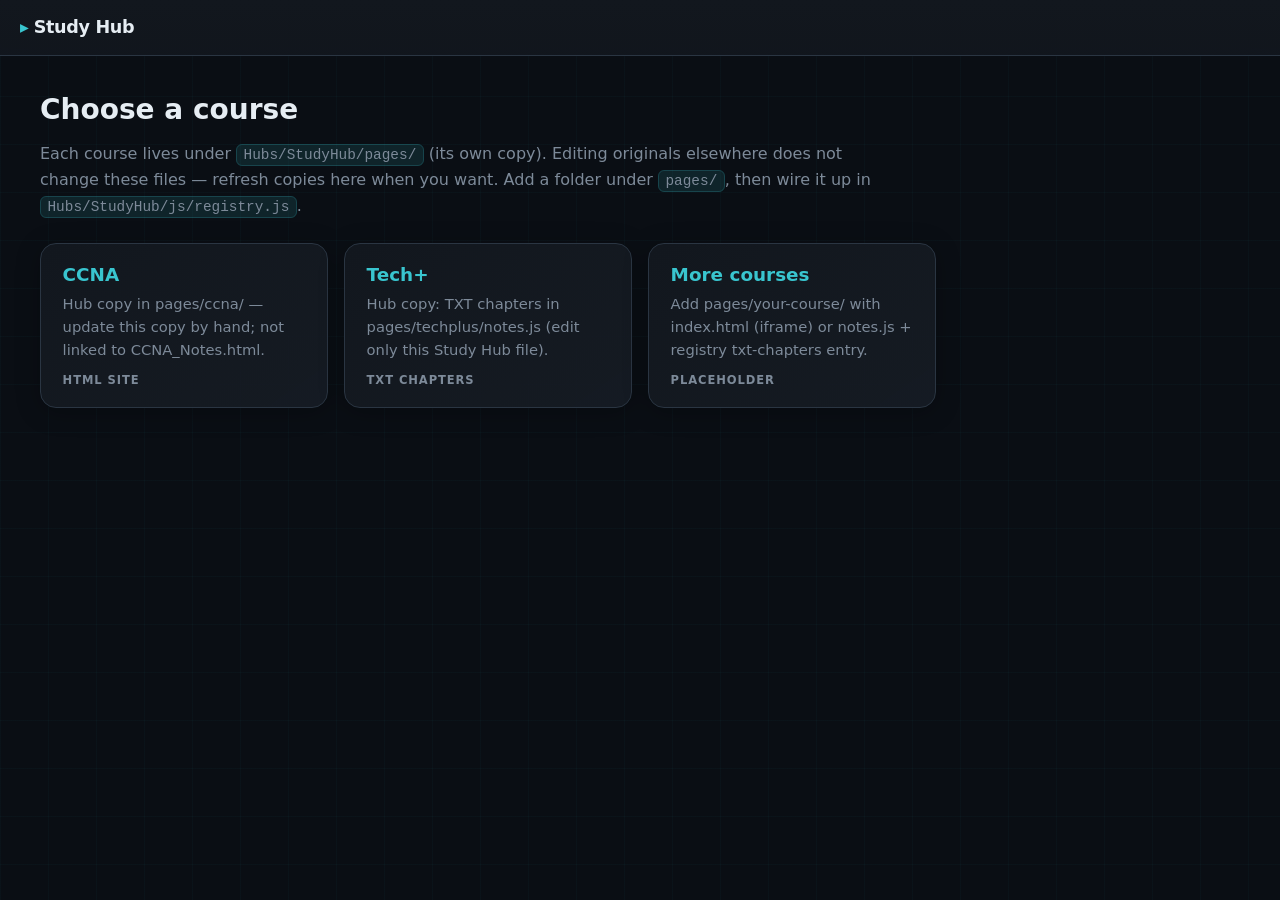
==== index.html @ 9c8c7aef "Add files via upload" ====
<!DOCTYPE html>
<html lang="en">
  <head>
    <meta charset="utf-8" />
    <meta name="viewport" content="width=device-width, initial-scale=1" />
    <title>Study Hub</title>
    <link rel="stylesheet" href="./css/hub.css" />
  </head>
  <body>
    <div id="hub-shell">
      <header class="hub-header">
        <button type="button" id="hub-back" class="hub-back hidden" aria-label="All courses">
          All courses
        </button>
        <span class="hub-title">Study Hub</span>
        <span id="hub-current" class="hub-current hidden" aria-live="polite"></span>
      </header>

      <div id="landing" class="landing">
        <h1>Choose a course</h1>
        <p>
          Each course lives under <code>Hubs/StudyHub/pages/</code> (its own copy). Editing originals
          elsewhere does not change these files — refresh copies here when you want. Add a folder under
          <code>pages/</code>, then wire it up in <code>Hubs/StudyHub/js/registry.js</code>.
        </p>
        <div id="course-grid" class="course-grid" role="list"></div>
      </div>

      <div id="workspace" class="workspace hidden">
        <div id="iframe-host" class="iframe-host hidden">
          <iframe id="course-iframe" title="Course notes" src="about:blank"></iframe>
        </div>

        <div id="txt-workspace" class="txt-workspace hidden">
          <div class="main-layout" id="txt-main-layout">
            <aside class="sidebar" data-txt-sidebar>
              <nav class="nav">
                <a href="#" data-chapter="home" class="nav-home active">Home</a>
              </nav>
              <div class="sidebar-title">Chapters</div>
              <nav class="nav" id="txt-chaptersNav" aria-label="Chapters"></nav>
              <div class="sidebar-actions">
                <div class="searchWrap">
                  <label class="sr-only" for="txt-chapterSearch">Filter chapters</label>
                  <input
                    id="txt-chapterSearch"
                    type="search"
                    placeholder="Filter chapters…"
                    autocomplete="off"
                  />
                </div>
              </div>
            </aside>
            <div class="content-wrapper">
              <div class="home-screen active" id="txt-home-screen">
                <div class="home-content">
                  <div class="home-left">
                    <h2>About</h2>
                    <div class="home-intro">
                      <p id="txt-course-blurb">
                        Chapter list appears in the sidebar when notes are loaded.
                      </p>
                      <p class="muted">
                        Edit that course’s file under
                        <code>Hubs/StudyHub/pages/&lt;course&gt;/</code> (e.g.
                        <code>pages/techplus/notes.js</code>).
                      </p>
                    </div>
                  </div>
                  <div class="home-right">
                    <h2 class="toc-title">Table of contents</h2>
                    <div id="txt-tocFallback" class="muted"></div>
                  </div>
                </div>
              </div>
              <main class="content" id="txt-content"></main>
            </div>
          </div>
        </div>

        <div id="placeholder-host" class="placeholder-host hidden">
          <div class="placeholder-card">
            <h2>Coming soon</h2>
            <p id="placeholder-text"></p>
          </div>
        </div>
      </div>
    </div>

    <style>
      .sr-only {
        position: absolute;
        width: 1px;
        height: 1px;
        padding: 0;
        margin: -1px;
        overflow: hidden;
        clip: rect(0, 0, 0, 0);
        white-space: nowrap;
        border: 0;
      }
    </style>

    <script src="./js/registry.js"></script>
    <script src="./pages/techplus/notes.js"></script>
    <script src="./js/txt-viewer.js"></script>
    <script src="./js/hub.js"></script>
  </body>
</html>
---- css/hub.css ----
:root {
  --bg-dark: #0a0e14;
  --bg-card: #12171e;
  --accent: #39c5cf;
  --text: #e6edf3;
  --text-muted: #7d8a99;
  --border: #2a3542;
  --border-subtle: rgba(255, 255, 255, 0.06);
  --glow: rgba(57, 197, 207, 0.15);
  --mono: ui-monospace, SFMono-Regular, Menlo, Monaco, Consolas, "Liberation Mono", "Courier New",
    monospace;
  --sans: ui-sans-serif, system-ui, -apple-system, "Segoe UI", Roboto, Arial, "Apple Color Emoji",
    "Segoe UI Emoji";
}

* {
  box-sizing: border-box;
}

html {
  scroll-behavior: smooth;
}

html,
body {
  height: 100%;
  margin: 0;
}

body {
  font-family: var(--sans);
  font-size: 16px;
  line-height: 1.6;
  background: var(--bg-dark);
  color: var(--text);
  overflow: hidden;
}

body::before {
  content: "";
  position: fixed;
  inset: 0;
  background-image: linear-gradient(rgba(57, 197, 207, 0.03) 1px, transparent 1px),
    linear-gradient(90deg, rgba(57, 197, 207, 0.03) 1px, transparent 1px);
  background-size: 48px 48px;
  pointer-events: none;
  z-index: 0;
}

#hub-shell {
  position: relative;
  z-index: 1;
  display: flex;
  flex-direction: column;
  height: 100vh;
}

.hub-header {
  height: 56px;
  flex-shrink: 0;
  display: flex;
  align-items: center;
  gap: 1rem;
  padding: 0 1.25rem;
  background: linear-gradient(180deg, var(--bg-card) 0%, rgba(18, 23, 30, 0.95) 100%);
  border-bottom: 1px solid var(--border);
  backdrop-filter: blur(12px);
}

.hub-back {
  font-size: 0.9rem;
  font-weight: 600;
  color: var(--accent);
  text-decoration: none;
  padding: 0.35rem 0.75rem;
  border-radius: 10px;
  border: 1px solid rgba(57, 197, 207, 0.35);
  background: transparent;
  cursor: pointer;
  font-family: inherit;
}

.hub-back:hover {
  background: rgba(57, 197, 207, 0.1);
}

.hub-back.hidden {
  display: none;
}

.hub-title {
  font-weight: 700;
  font-size: 1.1rem;
  letter-spacing: -0.02em;
}

.hub-title::before {
  content: "▸ ";
  color: var(--accent);
  font-weight: 400;
}

.hub-current {
  font-size: 0.85rem;
  color: var(--text-muted);
  margin-left: auto;
}

.hub-current.hidden {
  display: none;
}

.landing {
  flex: 1;
  overflow-y: auto;
  padding: 2rem 2.5rem 3rem;
}

.landing h1 {
  margin: 0 0 0.5rem;
  font-size: 1.75rem;
}

.landing > p {
  margin: 0 0 1.5rem;
  color: var(--text-muted);
  max-width: 52rem;
}

.landing code {
  font-family: var(--mono);
  font-size: 0.9em;
  background: rgba(57, 197, 207, 0.12);
  padding: 0.15em 0.45em;
  border-radius: 6px;
  border: 1px solid rgba(57, 197, 207, 0.2);
}

.course-grid {
  display: grid;
  grid-template-columns: repeat(auto-fill, minmax(260px, 1fr));
  gap: 1rem;
  max-width: 1200px;
}

.course-card {
  text-align: left;
  padding: 1.25rem 1.35rem;
  border-radius: 16px;
  border: 1px solid var(--border);
  background: linear-gradient(145deg, var(--bg-card) 0%, rgba(22, 28, 36, 0.95) 100%);
  box-shadow: 0 4px 24px rgba(0, 0, 0, 0.25);
  cursor: pointer;
  font-family: inherit;
  color: var(--text);
  transition: border-color 0.15s ease, box-shadow 0.15s ease, transform 0.08s ease;
}

.course-card:hover:not(:disabled) {
  border-color: rgba(57, 197, 207, 0.45);
  box-shadow: 0 0 24px var(--glow);
}

.course-card:active:not(:disabled) {
  transform: translateY(1px);
}

.course-card:disabled {
  opacity: 0.55;
  cursor: not-allowed;
}

.course-card h2 {
  margin: 0 0 0.5rem;
  font-size: 1.15rem;
  color: var(--accent);
}

.course-card p {
  margin: 0;
  font-size: 0.92rem;
  color: var(--text-muted);
  line-height: 1.55;
}

.course-card .badge {
  display: inline-block;
  margin-top: 0.75rem;
  font-size: 0.72rem;
  font-weight: 600;
  text-transform: uppercase;
  letter-spacing: 0.08em;
  color: var(--text-muted);
}

.workspace {
  flex: 1;
  min-height: 0;
  display: flex;
  flex-direction: column;
}

.workspace.hidden {
  display: none;
}

.landing.hidden {
  display: none;
}

.iframe-host {
  flex: 1;
  min-height: 0;
  background: var(--bg-dark);
}

.iframe-host.hidden {
  display: none;
}

.iframe-host iframe {
  display: block;
  width: 100%;
  height: 100%;
  border: 0;
}

.txt-workspace {
  flex: 1;
  min-height: 0;
  display: flex;
  flex-direction: column;
  overflow: hidden;
}

.txt-workspace.hidden {
  display: none;
}

.txt-workspace .main-layout {
  display: flex;
  flex: 1;
  min-height: 0;
  overflow: hidden;
}

.txt-workspace .sidebar {
  width: 280px;
  flex-shrink: 0;
  background: linear-gradient(180deg, var(--bg-card) 0%, rgba(18, 23, 30, 0.98) 100%);
  border-right: 1px solid var(--border);
  padding: 1.5rem 0 1rem;
  display: flex;
  flex-direction: column;
  overflow-y: auto;
}

.txt-workspace .sidebar-title {
  font-size: 0.72rem;
  font-weight: 600;
  text-transform: uppercase;
  letter-spacing: 0.12em;
  color: var(--text-muted);
  padding: 0 1.5rem;
  margin: 1.25rem 0 0.75rem;
}

.txt-workspace .nav {
  display: flex;
  flex-direction: column;
  gap: 0.25rem;
  padding: 0 0.75rem;
}

.txt-workspace .nav a {
  padding: 0.7rem 1rem;
  color: var(--text-muted);
  text-decoration: none;
  font-size: 0.92rem;
  font-weight: 600;
  border-radius: 10px;
  border-left: 3px solid transparent;
  transition: all 0.2s ease;
}

.txt-workspace .nav a:hover {
  color: var(--text);
  background: rgba(57, 197, 207, 0.06);
  transform: translateX(4px);
}

.txt-workspace .nav a.active {
  color: var(--accent);
  background: rgba(57, 197, 207, 0.12);
  border-left-color: var(--accent);
  box-shadow: 0 0 20px var(--glow);
}

.txt-workspace .sidebar-actions {
  margin-top: auto;
  padding: 1rem 0.75rem 0;
  border-top: 1px solid var(--border);
}

.txt-workspace .searchWrap input {
  width: 100%;
  padding: 0.7rem 0.85rem;
  border-radius: 12px;
  border: 1px solid var(--border);
  background: rgba(255, 255, 255, 0.02);
  color: var(--text);
  outline: none;
}

.txt-workspace .searchWrap input:focus {
  border-color: rgba(57, 197, 207, 0.65);
  box-shadow: 0 0 0 4px rgba(57, 197, 207, 0.12);
}

.txt-workspace .content-wrapper {
  flex: 1;
  min-width: 0;
  display: flex;
  flex-direction: column;
  overflow: hidden;
}

.txt-workspace .content {
  flex: 1;
  padding: 2rem 2.5rem 3rem;
  min-width: 0;
  overflow-y: auto;
  overflow-x: hidden;
}

.txt-workspace .home-screen {
  flex: 1;
  padding: 2rem 2.5rem 3rem;
  min-width: 0;
  overflow-y: auto;
  display: none;
}

.txt-workspace .home-screen.active {
  display: block;
}

.txt-workspace .home-content {
  display: flex;
  gap: 2rem;
  background: linear-gradient(145deg, var(--bg-card) 0%, rgba(22, 28, 36, 0.95) 100%);
  border: 1px solid var(--border);
  border-radius: 20px;
  padding: 2rem;
  box-shadow: 0 4px 24px rgba(0, 0, 0, 0.3);
}

.txt-workspace .home-left {
  flex: 1;
  min-width: 0;
}

.txt-workspace .home-right {
  width: 280px;
  flex-shrink: 0;
  border-left: 1px solid var(--border);
  padding-left: 1.5rem;
}

.txt-workspace .home-content h2 {
  font-size: 1.35rem;
  font-weight: 700;
  margin: 0 0 1rem;
  padding: 0.75rem 0;
  padding-left: 1rem;
  border-left: 4px solid var(--accent);
  border-radius: 0 8px 8px 0;
  background: linear-gradient(90deg, rgba(57, 197, 207, 0.08) 0%, transparent 100%);
}

.txt-workspace .muted {
  color: var(--text-muted);
}

.txt-workspace .toc-title {
  font-size: 1.05rem;
  font-weight: 700;
  margin: 0 0 1rem;
}

.txt-workspace .chapter {
  display: none;
}

.txt-workspace .chapter.active {
  display: block;
  animation: fadeIn 0.2s ease;
}

@keyframes fadeIn {
  from {
    opacity: 0;
    transform: translateY(8px);
  }
  to {
    opacity: 1;
    transform: translateY(0);
  }
}

.txt-workspace .chapter-content {
  background: linear-gradient(145deg, var(--bg-card) 0%, rgba(22, 28, 36, 0.95) 100%);
  border: 1px solid var(--border);
  border-radius: 20px;
  padding: 2rem;
  box-shadow: 0 4px 24px rgba(0, 0, 0, 0.3);
}

.txt-workspace .chapter-content h2 {
  font-size: 1.35rem;
  font-weight: 700;
  margin: 0 0 1rem;
  padding: 0.75rem 0;
  padding-left: 1rem;
  border-left: 4px solid var(--accent);
  border-radius: 0 8px 8px 0;
  background: linear-gradient(90deg, rgba(57, 197, 207, 0.08) 0%, transparent 100%);
}

.txt-workspace .noteTxt {
  font-family: var(--mono);
  font-size: 0.95rem;
  line-height: 1.6;
  white-space: pre-wrap;
  word-break: break-word;
  background: rgba(255, 255, 255, 0.02);
  border: 1px solid var(--border-subtle);
  border-radius: 14px;
  padding: 1.25rem;
}

.placeholder-host {
  flex: 1;
  display: flex;
  align-items: flex-start;
  justify-content: center;
  padding: 2.5rem;
  overflow-y: auto;
}

.placeholder-host.hidden {
  display: none;
}

.placeholder-card {
  max-width: 40rem;
  padding: 2rem;
  border-radius: 20px;
  border: 1px solid var(--border);
  background: var(--bg-card);
  color: var(--text-muted);
}

.placeholder-card h2 {
  margin-top: 0;
  color: var(--accent);
}

@media (max-width: 900px) {
  .txt-workspace .main-layout {
    flex-direction: column;
  }

  .txt-workspace .sidebar {
    width: 100%;
    border-right: none;
    border-bottom: 1px solid var(--border);
    max-height: 40vh;
  }

  .txt-workspace .home-content {
    flex-direction: column;
  }

  .txt-workspace .home-right {
    width: auto;
    border-left: none;
    padding-left: 0;
  }

  body {
    overflow: auto;
  }

  #hub-shell {
    height: auto;
    min-height: 100vh;
  }
}
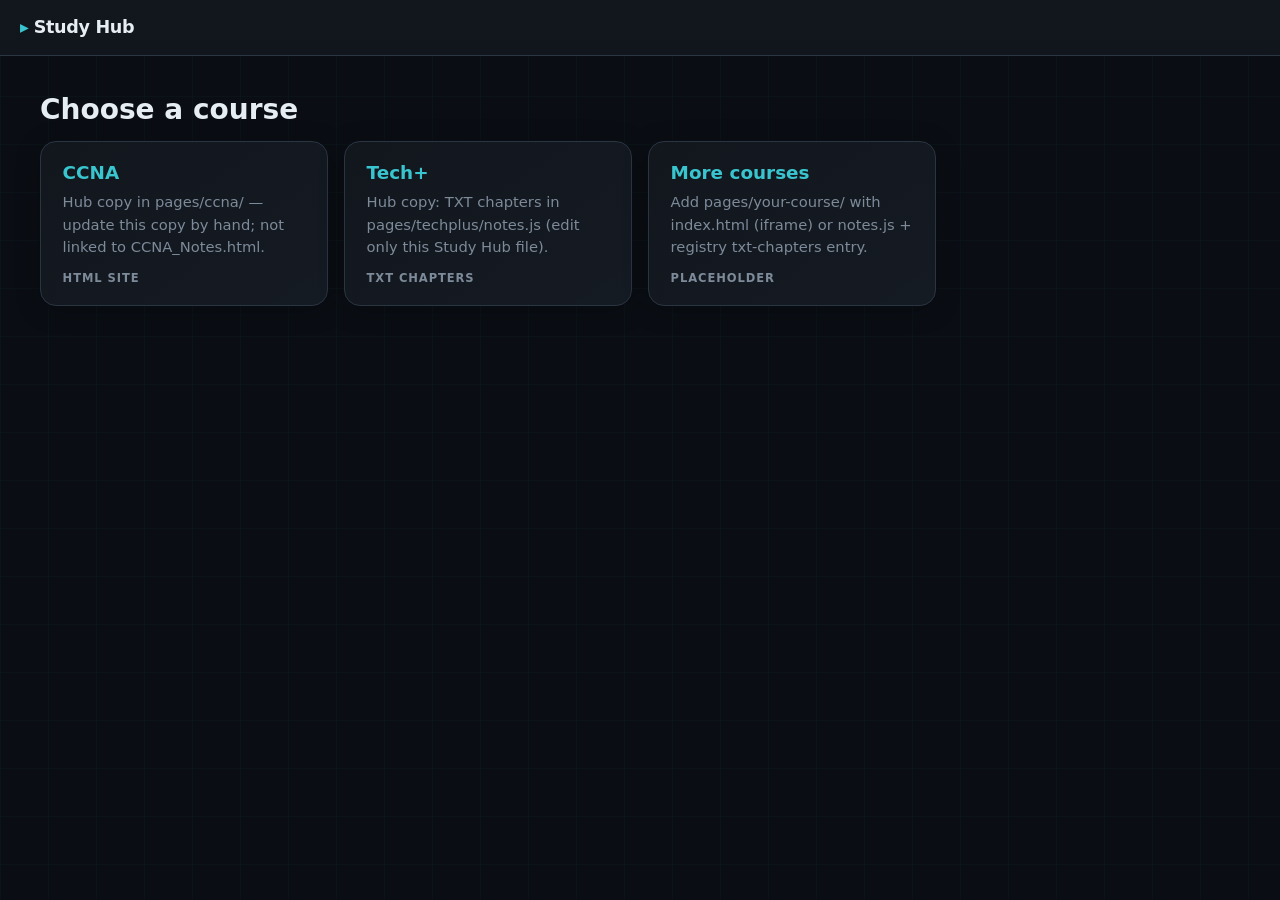
==== commit de2817f5: "Update index.html" ====
--- a/index.html
+++ b/index.html
@@ -18,11 +18,6 @@
 
       <div id="landing" class="landing">
         <h1>Choose a course</h1>
-        <p>
-          Each course lives under <code>Hubs/StudyHub/pages/</code> (its own copy). Editing originals
-          elsewhere does not change these files — refresh copies here when you want. Add a folder under
-          <code>pages/</code>, then wire it up in <code>Hubs/StudyHub/js/registry.js</code>.
-        </p>
         <div id="course-grid" class="course-grid" role="list"></div>
       </div>
 
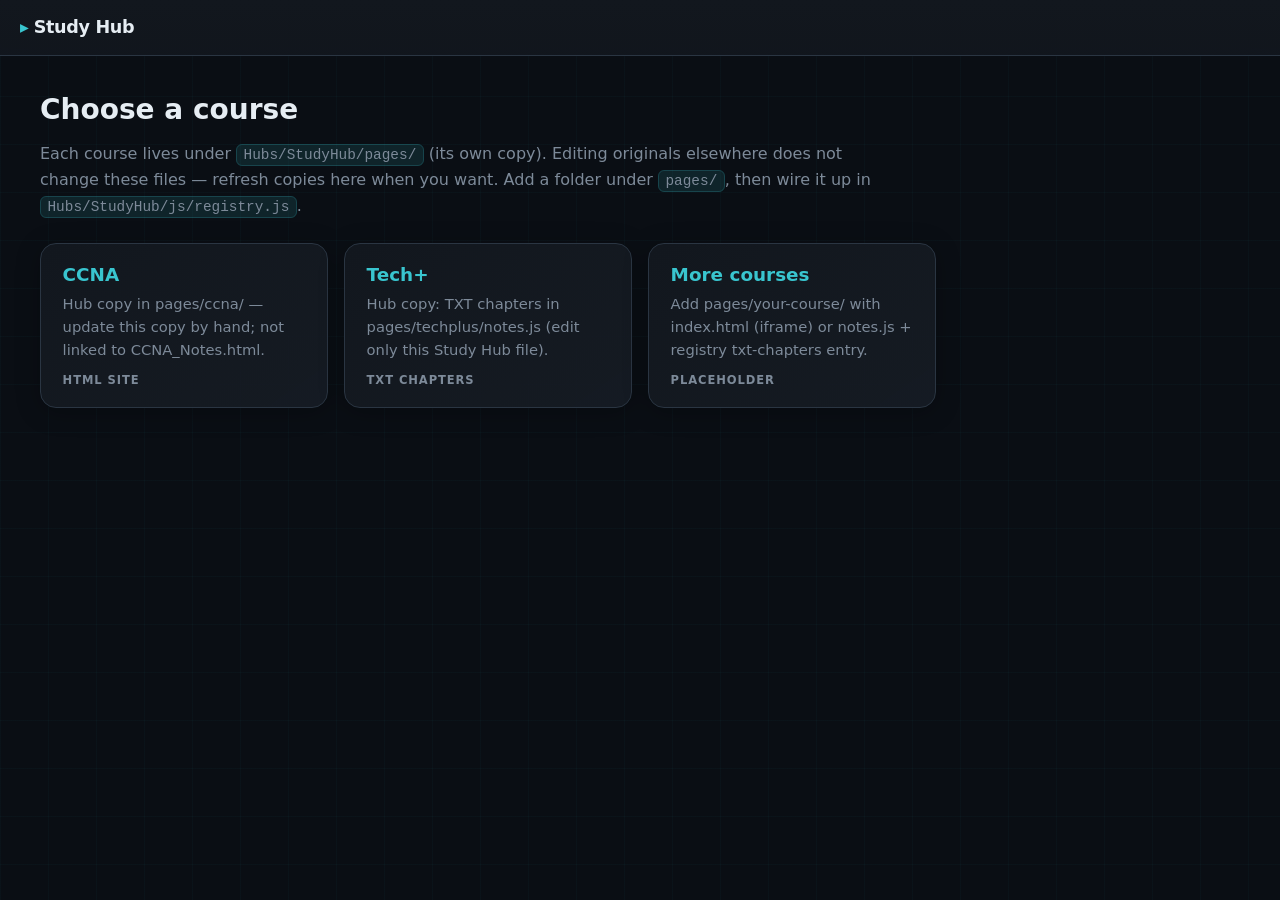
==== commit 8bdacd80: "Add files via upload" ====
--- a/index.html
+++ b/index.html
@@ -18,6 +18,11 @@
 
       <div id="landing" class="landing">
         <h1>Choose a course</h1>
+        <p>
+          Each course lives under <code>Hubs/StudyHub/pages/</code> (its own copy). Editing originals
+          elsewhere does not change these files — refresh copies here when you want. Add a folder under
+          <code>pages/</code>, then wire it up in <code>Hubs/StudyHub/js/registry.js</code>.
+        </p>
         <div id="course-grid" class="course-grid" role="list"></div>
       </div>
 
--- a/css/hub.css
+++ b/css/hub.css
@@ -1,8 +1,13 @@
 :root {
   --bg-dark: #0a0e14;
   --bg-card: #12171e;
+  --bg-elevated: #1a2129;
   --accent: #39c5cf;
+  --accent-orange: #ff9f43;
+  --accent-purple: #a371f7;
+  --accent-green: #3dd68c;
   --text: #e6edf3;
+  --text-soft: #b1bac4;
   --text-muted: #7d8a99;
   --border: #2a3542;
   --border-subtle: rgba(255, 255, 255, 0.06);
@@ -427,6 +432,117 @@
   background: linear-gradient(90deg, rgba(57, 197, 207, 0.08) 0%, transparent 100%);
 }
 
+/* CCNA-style prose inside txt-chapters (when chapter uses `html` in notes.js) */
+.txt-workspace .chapter-content--rich {
+  line-height: 1.7;
+  padding: 2.5rem;
+}
+
+.txt-workspace .chapter-content--rich h2 {
+  font-size: 1.4rem;
+  font-weight: 600;
+  letter-spacing: -0.02em;
+  margin: 0 0 1rem;
+}
+
+.txt-workspace .chapter-content--rich h3 {
+  font-size: 1.15rem;
+  font-weight: 600;
+  color: var(--text-soft);
+  margin: 2rem 0 0.75rem;
+  display: flex;
+  align-items: center;
+  gap: 0.5rem;
+}
+
+.txt-workspace .chapter-content--rich h3::before {
+  content: "/";
+  font-family: var(--mono);
+  font-size: 0.85em;
+  font-weight: 600;
+  color: var(--accent);
+}
+
+.txt-workspace .chapter-content--rich h3:first-of-type {
+  margin-top: 0;
+}
+
+.txt-workspace .chapter-content--rich p {
+  margin: 1rem 0;
+  color: var(--text);
+}
+
+.txt-workspace .chapter-content--rich ul,
+.txt-workspace .chapter-content--rich ol {
+  margin: 1rem 0;
+  padding-left: 1.75rem;
+}
+
+.txt-workspace .chapter-content--rich ul ul,
+.txt-workspace .chapter-content--rich ol ul {
+  margin: 0.4rem 0;
+  padding-left: 1.5rem;
+}
+
+.txt-workspace .chapter-content--rich li {
+  margin: 0.5rem 0;
+}
+
+.txt-workspace .chapter-content--rich li::marker {
+  color: var(--accent);
+}
+
+.txt-workspace .chapter-content--rich .note {
+  background: linear-gradient(135deg, rgba(57, 197, 207, 0.1) 0%, rgba(57, 197, 207, 0.04) 100%);
+  border: 1px solid rgba(57, 197, 207, 0.3);
+  border-left: 4px solid var(--accent);
+  padding: 1.25rem 1.5rem;
+  margin: 1.5rem 0;
+  border-radius: 0 12px 12px 0;
+}
+
+.txt-workspace .chapter-content--rich .note strong {
+  color: var(--accent);
+}
+
+.txt-workspace .chapter-content--rich .example {
+  background: linear-gradient(135deg, var(--bg-elevated) 0%, rgba(26, 33, 41, 0.8) 100%);
+  border: 1px solid var(--border);
+  padding: 1.25rem 1.5rem;
+  margin: 1.5rem 0;
+  border-radius: 12px;
+  border-left: 4px solid var(--accent-orange);
+}
+
+.txt-workspace .chapter-content--rich .example strong {
+  color: var(--accent-orange);
+}
+
+.txt-workspace .chapter-content--rich .key-concept {
+  background: linear-gradient(135deg, rgba(61, 214, 140, 0.1) 0%, rgba(61, 214, 140, 0.04) 100%);
+  border: 1px solid rgba(61, 214, 140, 0.3);
+  border-radius: 12px;
+  padding: 1.25rem 1.5rem;
+  margin: 1.5rem 0;
+  border-left: 4px solid var(--accent-green);
+}
+
+.txt-workspace .chapter-content--rich .key-concept strong {
+  color: var(--accent-green);
+}
+
+.txt-workspace .chapter-content--rich code {
+  font-family: var(--mono);
+  font-size: 0.9em;
+  font-weight: 500;
+  letter-spacing: 0.04em;
+  background: rgba(57, 197, 207, 0.12);
+  color: var(--accent);
+  padding: 0.3em 0.6em;
+  border-radius: 6px;
+  border: 1px solid rgba(57, 197, 207, 0.2);
+}
+
 .txt-workspace .noteTxt {
   font-family: var(--mono);
   font-size: 0.95rem;
